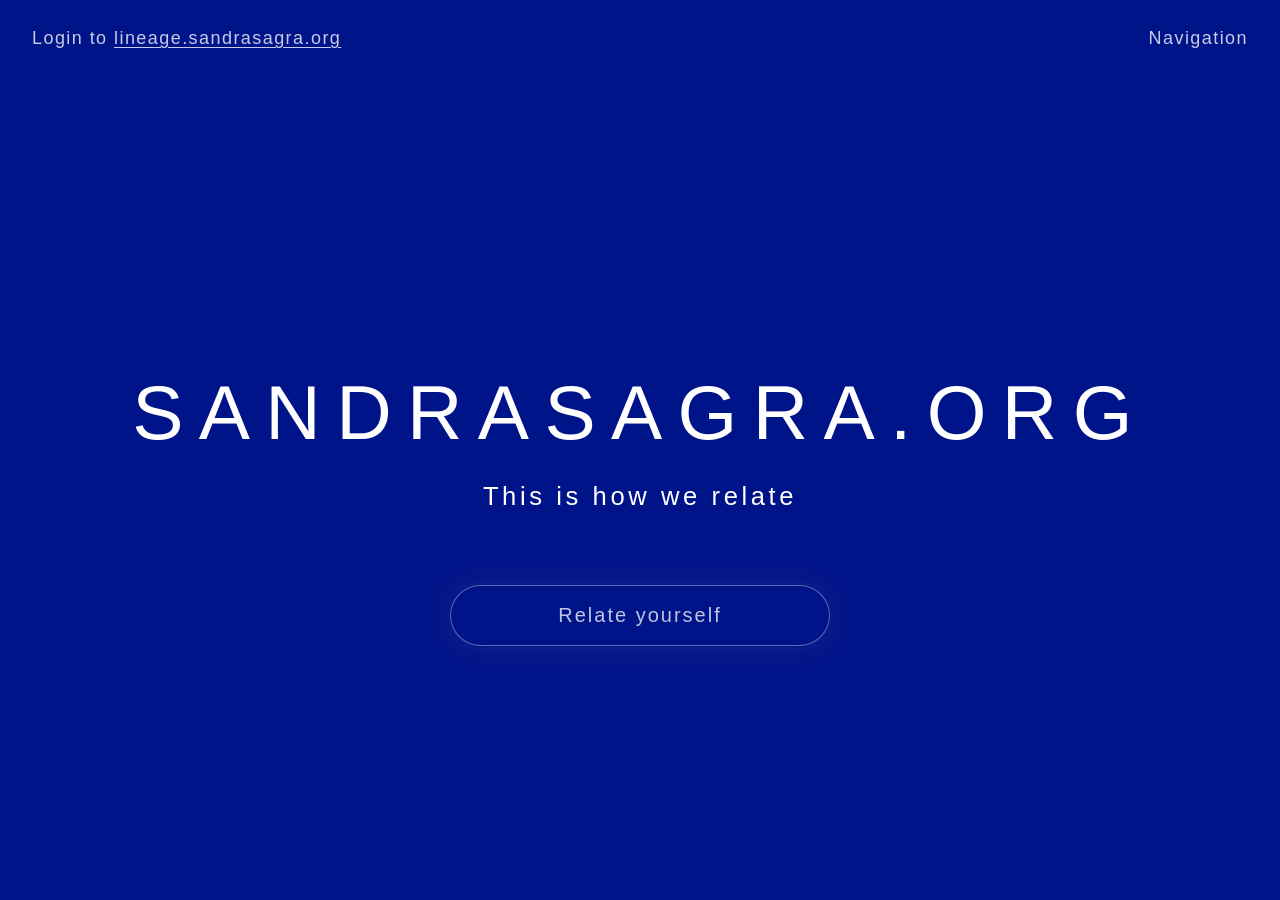
==== site/app/static/index.html @ 11477dbf "Add complete lineage portal application source" ====
<!DOCTYPE html>
<html lang="en">

<head>

<meta charset="UTF-8">

<meta name="viewport" content="width=device-width, initial-scale=1.0, viewport-fit=cover">

<meta name="theme-color" content="#001489">

<title>SANDRASAGRA.ORG</title>


<link rel="stylesheet" href="style.css">


<script src="https://d3js.org/d3.v7.min.js"></script>


</head>


<body>

<a
    id="lineage-login"
    href="https://lineage.sandrasagra.org"
    target="_blank"
    rel="noopener noreferrer"
>
    Login to <span>lineage.sandrasagra.org</span>
</a>

<button
    id="navigation-toggle"
    type="button"
    aria-haspopup="dialog"
    aria-controls="navigation-guide"
    aria-expanded="false"
>
    Navigation
</button>

<div
    id="navigation-backdrop"
    hidden
></div>

<aside
    id="navigation-guide"
    role="dialog"
    aria-modal="true"
    aria-labelledby="navigation-title"
    hidden
>
    <div class="navigation-guide-header">
        <h2 id="navigation-title">Navigation</h2>

        <button
            id="navigation-close"
            type="button"
            aria-label="Close navigation guide"
        >
            ×
        </button>
    </div>

    <section>
        <h3>Find a relation</h3>
        <p>
            Select the input field, enter all or part of a name,
            then press Return. Selecting the field clears its
            current text without changing the person in focus.
        </p>
    </section>

    <section>
        <h3>Explore the family</h3>
        <p>
            Drag empty space to move through the chart. Use the
            mouse wheel or pinch gesture to zoom. Click a person
            on desktop, or double-tap on touch, to change focus.
        </p>
    </section>

    <section>
        <h3>View tooltips</h3>
        <p>
            Hover over a person with a mouse. On a touch screen,
            tap once to show their full name, nicknames, and
            relationship to the focused person.
        </p>
    </section>

    <section>
        <h3>Trace a relationship</h3>
        <p>
            Right-click a person, or press and hold on a touch
            screen, then choose the relationship-path option.
            The people and connections between that person and
            the focused individual will be highlighted.
        </p>
    </section>
</aside>


<!-- ======================================
     BRAND INTRO
====================================== -->


<header id="brand">


    <h1>
        SANDRASAGRA.ORG
    </h1>


    <h2>
        This is how we relate
    </h2>


</header>



<!-- ======================================
     SEARCH
====================================== -->


<div id="search-panel">


    <input

        id="relation-input"

        name="lineage-person-search"

        type="search"

        role="searchbox"

        aria-label="Relate yourself"

        aria-autocomplete="none"

        autocomplete="off"

        autocapitalize="none"

        autocorrect="off"

        spellcheck="false"

        enterkeyhint="search"

        data-form-type="other"

        data-lpignore="true"

        data-1p-ignore

        data-bwignore

        placeholder="Relate yourself"

    >


</div>



<!-- ======================================
     FAMILY UNIVERSE
====================================== -->


<div id="universe">

</div>



<script src="graph.js"></script>


</body>

</html>
---- site/app/static/style.css ----
/*
====================================================
SANDRASAGRA.ORG
Universe Mode
Cinematic Lineage Interface
====================================================
*/


@font-face {

    font-family:FuturaCustom;

    src:
        local("Futura"),
        local("Futura PT"),
        local("Century Gothic");

}



* {

    box-sizing:border-box;

}



html,
body {

    margin:0;

    padding:0;

    width:100%;

    height:100%;

    overflow:hidden;

    background:#001489;

    color:white;

    font-family:

        FuturaCustom,
        Futura,
        "Century Gothic",
        sans-serif;

}

body::before,
body::after {

    content:"";

    position:fixed;

    left:0;

    width:100%;

    z-index:5;

    pointer-events:none;

    opacity:0;

    transition:opacity 2s ease;

}


body::before {

    top:0;

    height:180px;

    background:

        linear-gradient(
            to bottom,
            rgba(0,20,137,1) 0%,
            rgba(0,20,137,.96) 48%,
            rgba(0,20,137,0) 100%
        );

}


body::after {

    bottom:0;

    height:150px;

    background:

        linear-gradient(
            to top,
            rgba(0,20,137,1) 0%,
            rgba(0,20,137,.94) 52%,
            rgba(0,20,137,0) 100%
        );

}


body.universe-active::before,
body.universe-active::after {

    opacity:1;

}



/*
====================================================
UNIVERSE BACKGROUND
====================================================
*/


#universe {

    position:fixed;

    inset:0;

    width:100vw;

    height:100vh;

    z-index:1;

    overflow:hidden;

}



#universe svg {

    width:100%;

    height:100%;

}



/*
====================================================
D3 CONSTELLATION
====================================================
*/


.links line {

    stroke:

        rgba(
            255,
            255,
            255,
            .18
        );


    stroke-width:1;


    transition:

        opacity 2s ease;

}



.nodes circle {

    stroke:

        rgba(
            255,
            255,
            255,
            .55
        );


    stroke-width:1.5;


    filter:

        drop-shadow(
            0 0 8px
            rgba(
                255,
                255,
                255,
                .45
            )
        );


}



.nodes text {

    fill:white;

    font-size:12px;

    letter-spacing:.08em;

    text-shadow:

        0 0 8px #000,
        0 0 12px #000;

    pointer-events:none;

}



/*
====================================================
INTRO BRAND
====================================================
*/


#brand {

    position:absolute;

    top:50%;

    left:50%;


    transform:

        translate(
            -50%,
            -50%
        );


    text-align:center;


    z-index:10;


    pointer-events:none;


    transition:

        top 2s ease,
        transform 2s ease;

}




#brand h1 {

    margin:0;


    font-size:

        clamp(
            42px,
            6vw,
            90px
        );


    font-weight:400;

    color:white;


    letter-spacing:

        .20em;


    opacity:0;


    animation:

        titleFade 2s ease forwards;

    transition:

        font-size 2s ease,
        letter-spacing 2s ease;

}




#brand h2 {

    margin-top:25px;


    font-size:

        clamp(
            18px,
            2vw,
            32px
        );


    font-weight:300;


    letter-spacing:

        .14em;


    opacity:0;


    animation:

        subtitleFade 2s ease forwards;


    animation-delay:

        2s;

    transition:

        margin-top 2s ease,
        font-size 2s ease,
        letter-spacing 2s ease;

}





/*
====================================================
RELATE YOURSELF FIELD
====================================================
*/


#search-panel {

    position:absolute;


    top:65%;


    left:50%;


    transform:

        translate(
            -50%,
            -50%
        );


    z-index:20;


    opacity:0;


    animation:

        searchFade 2s ease forwards;


    animation-delay:

        4s;


    transition:

        top 2s ease,
        bottom 2s ease,
        transform 2s ease;

}





#relation-input {


    width:380px;


    max-width:85vw;


    padding:

        18px 32px;



    border-radius:

        50px;



    border:

        1px solid

        rgba(
            255,
            255,
            255,
            .35
        );



    background:#001489;



    backdrop-filter:

        blur(12px);



    color:white;

    -webkit-text-fill-color:currentColor;



    font-family:inherit;



    font-size:20px;



    font-weight:300;



    letter-spacing:.10em;



    text-align:center;



    outline:none;



    box-shadow:

        0 0 30px

        rgba(
            255,
            255,
            255,
            .08
        );

    transition:

        width 2s ease,
        max-width 2s ease,
        font-size 2s ease;



}





#relation-input::placeholder {


    color:

        rgba(
            255,
            255,
            255,
            .75
        );


}





#relation-input::placeholder {

    -webkit-text-fill-color:currentColor;

}


#relation-input:-webkit-autofill,
#relation-input:-webkit-autofill:hover,
#relation-input:-webkit-autofill:focus {

    -webkit-text-fill-color:white !important;

    box-shadow:

        0 0 0 1000px
        #001489
        inset;

}


#relation-input::-webkit-search-cancel-button {

    display:none;

}


#relation-input:focus {


    border-color:

        rgba(
            255,
            255,
            255,
            .85
        );


}






/*
====================================================
INTRO TRANSITION STATE
====================================================
*/


body.universe-active #brand {


    top:25px;


    transform:


        translate(
            -50%,
            0
        )

        scale(.70);



    transform-origin:

        top center;


}





body.universe-active #brand h1 {


    font-size:


        clamp(
            33px,
            3vw,
            51px
        );


    letter-spacing:.25em;


}





body.universe-active #brand h2 {


    margin-top:8px;


    font-size:

        clamp(
            18px,
            1.6vw,
            24px
        );


    letter-spacing:.18em;


}





body.universe-active #search-panel {


    top:auto;


    bottom:35px;


    left:50%;


    transform:


        translate(
            -50%,
            0
        )

        scale(.85);



    transform-origin:

        bottom center;


}







/*
====================================================
LINEAGE LOGIN
====================================================
*/


#lineage-login {

    position:fixed;

    top:28px;

    left:32px;

    z-index:45;

    color:rgba(255,255,255,.78);

    font-size:18px;

    font-weight:300;

    letter-spacing:.08em;

    text-decoration:none;

    opacity:0;

    animation:

        loginFade 2s ease forwards;

    animation-delay:2s;

    transition:

        color .3s ease,
        text-shadow .3s ease;

}


/*
====================================================
NAVIGATION GUIDE
====================================================
*/


#navigation-toggle {

    position:fixed;

    top:28px;

    right:32px;

    z-index:45;

    padding:0;

    color:rgba(255,255,255,.78);

    background:transparent;

    border:0;

    font:inherit;

    font-size:18px;

    font-weight:300;

    letter-spacing:.08em;

    cursor:pointer;

    opacity:0;

    animation:

        loginFade 2s ease forwards;

    animation-delay:2s;

    transition:
        color .3s ease,
        text-shadow .3s ease;

}


#navigation-toggle:hover,
#navigation-toggle:focus-visible {

    color:white;

    outline:none;

    text-shadow:

        0 0 12px
        rgba(255,255,255,.55);

}


#navigation-backdrop {

    position:fixed;

    inset:0;

    z-index:69;

    background:rgba(0,8,72,.48);

    backdrop-filter:blur(3px);

}


#navigation-guide {

    position:fixed;

    top:72px;

    right:32px;

    z-index:70;

    box-sizing:border-box;

    width:min(420px,calc(100vw - 64px));

    max-height:calc(100vh - 104px);

    overflow-y:auto;

    padding:24px 26px 28px;

    color:white;

    background:rgba(0,20,137,.94);

    border:1px solid rgba(255,255,255,.35);

    border-radius:16px;

    box-shadow:
        0 20px 70px rgba(0,0,0,.38),
        inset 0 0 36px rgba(255,255,255,.04);

    backdrop-filter:blur(18px);

}


#navigation-guide[hidden],
#navigation-backdrop[hidden] {

    display:none;

}


.navigation-guide-header {

    display:flex;

    align-items:center;

    justify-content:space-between;

    gap:20px;

    margin-bottom:20px;

}


#navigation-guide h2,
#navigation-guide h3,
#navigation-guide p {

    margin:0;

}


#navigation-guide h2 {

    font-size:25px;

    font-weight:400;

    letter-spacing:.15em;

}


#navigation-guide h3 {

    margin-bottom:7px;

    font-size:14px;

    font-weight:600;

    letter-spacing:.12em;

    text-transform:uppercase;

}


#navigation-guide p {

    color:rgba(255,255,255,.8);

    font-size:14px;

    line-height:1.55;

    letter-spacing:.035em;

}


#navigation-guide section + section {

    margin-top:20px;

    padding-top:20px;

    border-top:1px solid rgba(255,255,255,.14);

}


#navigation-close {

    width:40px;

    height:40px;

    flex:0 0 40px;

    padding:0 0 3px;

    color:white;

    background:rgba(255,255,255,.08);

    border:1px solid rgba(255,255,255,.22);

    border-radius:50%;

    font:inherit;

    font-size:28px;

    line-height:1;

    cursor:pointer;

}


#navigation-close:hover,
#navigation-close:focus-visible {

    background:rgba(255,255,255,.18);

    outline:none;

}


body.navigation-open #universe,
body.navigation-open #brand,
body.navigation-open #search-panel {

    pointer-events:none;

}


#lineage-login:hover,
#lineage-login:focus-visible {

    color:white;

    text-shadow:

        0 0 12px
        rgba(255,255,255,.55);

}


#lineage-login span {

    text-decoration:underline;

    text-underline-offset:.18em;

}


body:not(.universe-active) #relation-input {

    caret-color:transparent;

}


#relation-input {

    animation:

        inputPulse 4.9s ease-in-out infinite;

    animation-delay:4s;

}


#relation-input::placeholder {

    animation:

        placeholderPulse 4.9s ease-in-out infinite;

    animation-delay:4s;

}


/*
====================================================
TOOLTIP
====================================================
*/


#tooltip {


    position:absolute;


    display:block;


    z-index:50;


    padding:

        12px 18px;



    background:

        rgba(
            0,
            0,
            0,
            .75
        );



    border:

        1px solid

        rgba(
            255,
            255,
            255,
            .25
        );



    border-radius:10px;



    backdrop-filter:

        blur(10px);



    font-size:14px;



    letter-spacing:.08em;


}


/*
====================================================
RELATIONSHIP PATH MENU
====================================================
*/


#relationship-menu {

    position:fixed;

    z-index:80;

    display:none;

    width:min(298px,calc(100vw - 24px));

    padding:8px;

    background:rgba(0,8,72,.94);

    border:1px solid rgba(255,255,255,.34);

    border-radius:12px;

    box-shadow:0 14px 42px rgba(0,0,0,.38);

    backdrop-filter:blur(14px);

}


#relationship-menu.is-visible {

    display:block;

}


#relationship-menu button {

    width:100%;

    min-height:46px;

    padding:10px 12px;

    color:white;

    background:#001489;

    border:1px solid rgba(255,255,255,.2);

    border-radius:8px;

    font:inherit;

    font-size:13px;

    line-height:1.35;

    text-align:left;

    cursor:pointer;

}


#relationship-menu button:hover,
#relationship-menu button:focus-visible {

    background:#1D3AC4;

    outline:none;

}


#relationship-menu button:disabled {

    opacity:.5;

    cursor:default;

}


.relationship-path-node {

    opacity:1 !important;

    fill:white !important;

    stroke:#1D3AC4 !important;

    stroke-width:5px !important;

    filter:
        drop-shadow(0 0 7px white)
        drop-shadow(0 0 16px #1D3AC4)
        !important;

}


.relationship-path-link {

    opacity:1 !important;

    stroke:white !important;

    stroke-width:3px !important;

    filter:drop-shadow(0 0 5px #1D3AC4);

}


.relationship-path-label {

    opacity:1 !important;

    font-weight:700;

    filter:drop-shadow(0 0 5px #001489);

}


body.universe-active #relation-input {

    width:680px;

    max-width:

        calc(
            112vw
            -
            32px
        );

    font-size:

        clamp(
            15px,
            1.6vw,
            20px
        );

}





/*
====================================================
ANIMATION
====================================================
*/


@keyframes titleFade {


    from {

        opacity:0;

        transform:

            translateY(30px);

    }


    to {

        opacity:1;

        transform:

            translateY(0);

    }


}





@keyframes subtitleFade {


    from {

        opacity:0;

        transform:

            translateY(20px);

    }


    to {

        opacity:1;

        transform:

            translateY(0);

    }


}





@keyframes searchFade {


    from {

        opacity:0;

        transform:

            translate(
                -50%,
                20px
            );

    }


    to {

        opacity:1;

        transform:

            translate(
                -50%,
                0
            );

    }


}





@keyframes loginFade {


    from {

        opacity:0;

        transform:translateY(-12px);

    }


    to {

        opacity:1;

        transform:translateY(0);

    }


}


@keyframes inputPulse {


    0%,
    100% {

        color:rgba(255,255,255,.72);

        background:#001489;

        border-color:rgba(255,255,255,.28);

        box-shadow:

            0 0 24px
            rgba(255,255,255,.05);

    }


    50% {

        color:white;

        background:#1D3AC4;

        border-color:rgba(255,255,255,.72);

        box-shadow:

            0 0 42px
            rgba(255,255,255,.18);

    }


}


@keyframes placeholderPulse {


    0%,
    100% {

        color:rgba(255,255,255,.55);

    }


    50% {

        color:white;

    }


}


/*
====================================================
TOUCH DEVICES
====================================================
*/


@media (hover:none), (pointer:coarse) {


    #universe svg {

        touch-action:none;

    }


    .family-node {

        stroke-width:2px;

    }


    #relation-input {

        min-height:48px;

    }


}


/*
====================================================
TABLET
====================================================
*/


@media (min-width:601px) and (max-width:1024px) {


    body::before {

        height:150px;

    }


    body::after {

        height:145px;

    }


    #lineage-login {

        top:calc(20px + env(safe-area-inset-top));

        left:calc(24px + env(safe-area-inset-left));

        max-width:44vw;

        font-size:16px;

    }


    #navigation-toggle {

        top:calc(20px + env(safe-area-inset-top));

        right:calc(24px + env(safe-area-inset-right));

        font-size:16px;

    }


    #navigation-guide {

        top:calc(62px + env(safe-area-inset-top));

        right:calc(24px + env(safe-area-inset-right));

        width:min(400px,calc(100vw - 48px));

        max-height:
            calc(
                100vh
                -
                86px
                -
                env(safe-area-inset-top)
                -
                env(safe-area-inset-bottom)
            );

    }


    #brand {

        width:92vw;

    }


    #brand h1 {

        font-size:clamp(38px,7vw,64px);

        letter-spacing:.14em;

    }


    #brand h2 {

        font-size:clamp(17px,2.5vw,25px);

    }


    #relation-input {

        width:min(440px,78vw);

        padding:16px 28px;

        font-size:18px;

    }


    body.universe-active #brand {

        top:calc(26px + env(safe-area-inset-top));

    }


    body.universe-active #brand h1 {

        font-size:clamp(28px,4vw,42px);

    }


    body.universe-active #brand h2 {

        font-size:clamp(16px,2vw,20px);

    }


    body.universe-active #search-panel {

        bottom:calc(24px + env(safe-area-inset-bottom));

        transform:translateX(-50%) scale(.9);

    }


    body.universe-active #relation-input {

        width:min(620px,calc(100vw - 56px));

        max-width:calc(100vw - 56px);

    }


    #tooltip {

        max-width:min(420px,calc(100vw - 40px));

    }


}


/*
====================================================
PHONE
====================================================
*/


@media (max-width:600px) {


    body::before {

        height:125px;

    }


    body::after {

        height:130px;

    }


    #lineage-login {

        top:calc(14px + env(safe-area-inset-top));

        left:calc(16px + env(safe-area-inset-left));

        max-width:55vw;

        font-size:14px;

        text-align:left;

    }


    #navigation-toggle {

        top:calc(14px + env(safe-area-inset-top));

        right:calc(16px + env(safe-area-inset-right));

        font-size:14px;

        letter-spacing:.08em;

    }


    #navigation-guide {

        top:calc(52px + env(safe-area-inset-top));

        right:calc(12px + env(safe-area-inset-right));

        width:
            calc(
                100vw
                -
                24px
                -
                env(safe-area-inset-left)
                -
                env(safe-area-inset-right)
            );

        max-height:
            calc(
                100vh
                -
                66px
                -
                env(safe-area-inset-top)
                -
                env(safe-area-inset-bottom)
            );

        padding:20px 18px 22px;

        border-radius:14px;

    }


    #navigation-guide h2 {

        font-size:21px;

    }


    #navigation-guide h3 {

        font-size:12px;

    }


    #navigation-guide p {

        font-size:13px;

    }


    #brand {

        width:94vw;

    }


    #brand h1 {

        font-size:clamp(26px,9vw,42px);

        letter-spacing:.09em;

    }


    #brand h2 {

        margin-top:18px;

        font-size:clamp(15px,4.5vw,20px);

        letter-spacing:.1em;

    }


    #search-panel {

        top:68%;

        width:100%;

    }


    #relation-input {

        box-sizing:border-box;

        width:calc(100vw - 32px);

        max-width:calc(100vw - 32px);

        padding:14px 18px;

        font-size:16px;

        letter-spacing:.06em;

    }


    body.universe-active #brand {

        top:calc(58px + env(safe-area-inset-top));

        transform:translateX(-50%) scale(.86);

    }


    body.universe-active #brand h1 {

        font-size:clamp(20px,6vw,28px);

        letter-spacing:.12em;

    }


    body.universe-active #brand h2 {

        margin-top:5px;

        font-size:13px;

        letter-spacing:.1em;

    }


    body.universe-active #search-panel {

        bottom:calc(14px + env(safe-area-inset-bottom));

        transform:translateX(-50%) scale(1);

    }


    body.universe-active #relation-input {

        width:calc(100vw - 24px);

        max-width:calc(100vw - 24px);

        font-size:15px;

    }


    #tooltip {

        position:fixed;

        top:auto !important;

        right:12px;

        bottom:calc(88px + env(safe-area-inset-bottom));

        left:12px !important;

        box-sizing:border-box;

        width:auto;

        max-width:none;

        max-height:35vh;

        overflow-y:auto;

        padding:12px 14px;

        font-size:12px;

        letter-spacing:.04em;

    }


}


/*
====================================================
PHONE — LANDSCAPE
====================================================
*/


@media (max-width:900px) and (max-height:500px) {


    body::before,
    body::after {

        height:82px;

    }


    #lineage-login {

        top:calc(8px + env(safe-area-inset-top));

        font-size:12px;

    }


    #navigation-toggle {

        top:calc(8px + env(safe-area-inset-top));

        font-size:12px;

    }


    #navigation-guide {

        top:calc(36px + env(safe-area-inset-top));

        max-height:
            calc(
                100vh
                -
                44px
                -
                env(safe-area-inset-top)
                -
                env(safe-area-inset-bottom)
            );

    }


    #brand h1 {

        font-size:clamp(24px,6vw,34px);

    }


    #brand h2 {

        margin-top:8px;

        font-size:14px;

    }


    body.universe-active #brand {

        top:calc(10px + env(safe-area-inset-top));

    }


    body.universe-active #brand h2 {

        display:none;

    }


    body.universe-active #search-panel {

        bottom:calc(8px + env(safe-area-inset-bottom));

    }


    #relation-input {

        min-height:42px;

        padding:10px 16px;

    }


    #tooltip {

        bottom:calc(68px + env(safe-area-inset-bottom));

        max-height:42vh;

    }


}
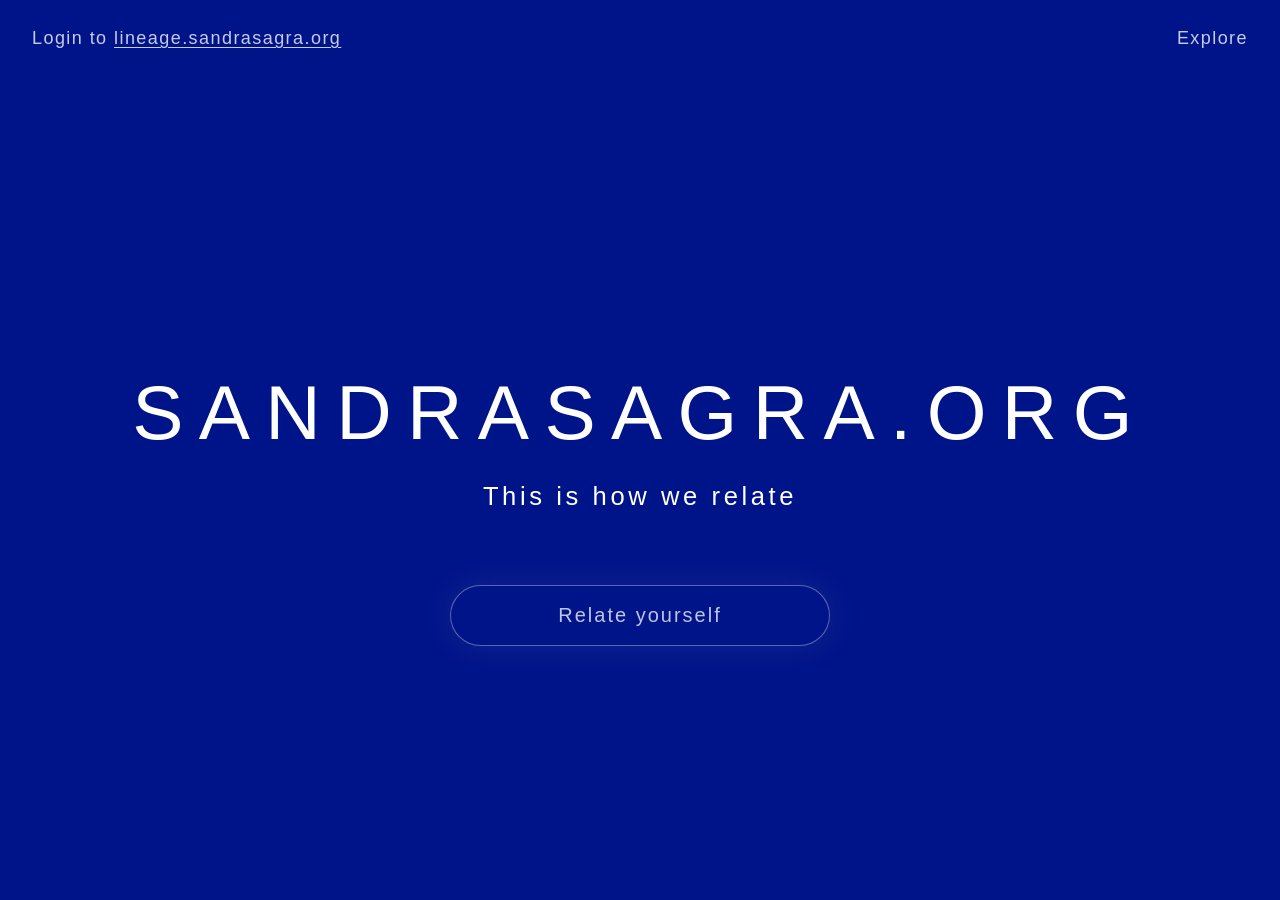
==== commit e5b59577: "Rename navigation guide to Explore" ====
--- a/site/app/static/index.html
+++ b/site/app/static/index.html
@@ -39,7 +39,7 @@
     aria-controls="navigation-guide"
     aria-expanded="false"
 >
-    Navigation
+    Explore
 </button>
 
 <div
@@ -55,7 +55,7 @@
     hidden
 >
     <div class="navigation-guide-header">
-        <h2 id="navigation-title">Navigation</h2>
+        <h2 id="navigation-title">How to Explore</h2>
 
         <button
             id="navigation-close"
@@ -72,6 +72,11 @@
             Select the input field, enter all or part of a name,
             then press Return. Selecting the field clears its
             current text without changing the person in focus.
+            To trace a relationship directly, enter two names
+            separated by a forward slash, such as
+            “First Person / Second Person,” then press Return.
+            After clearing a focused name, typing a forward slash
+            restores that name so a second person can be added.
         </p>
     </section>
 
@@ -147,7 +152,11 @@
 
         aria-label="Relate yourself"
 
-        aria-autocomplete="none"
+        aria-autocomplete="list"
+
+        aria-controls="relation-suggestions"
+
+        aria-expanded="false"
 
         autocomplete="off"
 
@@ -170,6 +179,18 @@
         placeholder="Relate yourself"
 
     >
+
+    <div
+
+        id="relation-suggestions"
+
+        role="listbox"
+
+        aria-label="Name suggestions"
+
+        hidden
+
+    ></div>
 
 
 </div>
--- a/site/app/static/style.css
+++ b/site/app/static/style.css
@@ -378,6 +378,12 @@
 
     position:absolute;
 
+    display:flex;
+
+    flex-direction:column;
+
+    align-items:center;
+
 
     top:65%;
 
@@ -583,6 +589,92 @@
 
 }
 
+#relation-suggestions {
+
+    box-sizing:border-box;
+
+    display:flex;
+
+    gap:4px;
+
+    width:max-content;
+
+    max-width:calc(100vw - 32px);
+
+    margin:5px auto 0;
+
+    padding:2px;
+
+    overflow-x:auto;
+
+    border:
+        1px solid
+        rgba(255,255,255,.24);
+
+    border-radius:12px;
+
+    background:rgba(0,20,137,.88);
+
+    box-shadow:
+        0 10px 28px
+        rgba(0,0,0,.28);
+
+    backdrop-filter:blur(14px);
+
+    scrollbar-width:none;
+
+}
+
+#relation-suggestions[hidden] {
+
+    display:none;
+
+}
+
+#relation-suggestions::-webkit-scrollbar {
+
+    display:none;
+
+}
+
+.relation-suggestion {
+
+    flex:0 0 auto;
+
+    padding:2px 8px;
+
+    border:
+        1px solid
+        rgba(255,255,255,.16);
+
+    border-radius:9px;
+
+    background:rgba(255,255,255,.08);
+
+    color:white;
+
+    font:inherit;
+
+    font-size:12px;
+
+    white-space:nowrap;
+
+    cursor:pointer;
+
+}
+
+.relation-suggestion:hover,
+.relation-suggestion.is-active,
+.relation-suggestion:focus-visible {
+
+    border-color:rgba(255,255,255,.75);
+
+    background:rgba(255,255,255,.2);
+
+    outline:none;
+
+}
+
 
 
 
@@ -1245,6 +1337,20 @@
 
 }
 
+.tooltip-path {
+
+    opacity:.78;
+
+}
+
+.tooltip-common-ancestor {
+
+    color:#ffd84d;
+
+    font-weight:700;
+
+}
+
 
 body.universe-active #relation-input {
 
@@ -1264,6 +1370,20 @@
             15px,
             1.6vw,
             20px
+        );
+
+}
+
+body.universe-active #relation-suggestions {
+
+    width:max-content;
+
+    max-width:
+
+        calc(
+            100vw
+            -
+            32px
         );
 
 }
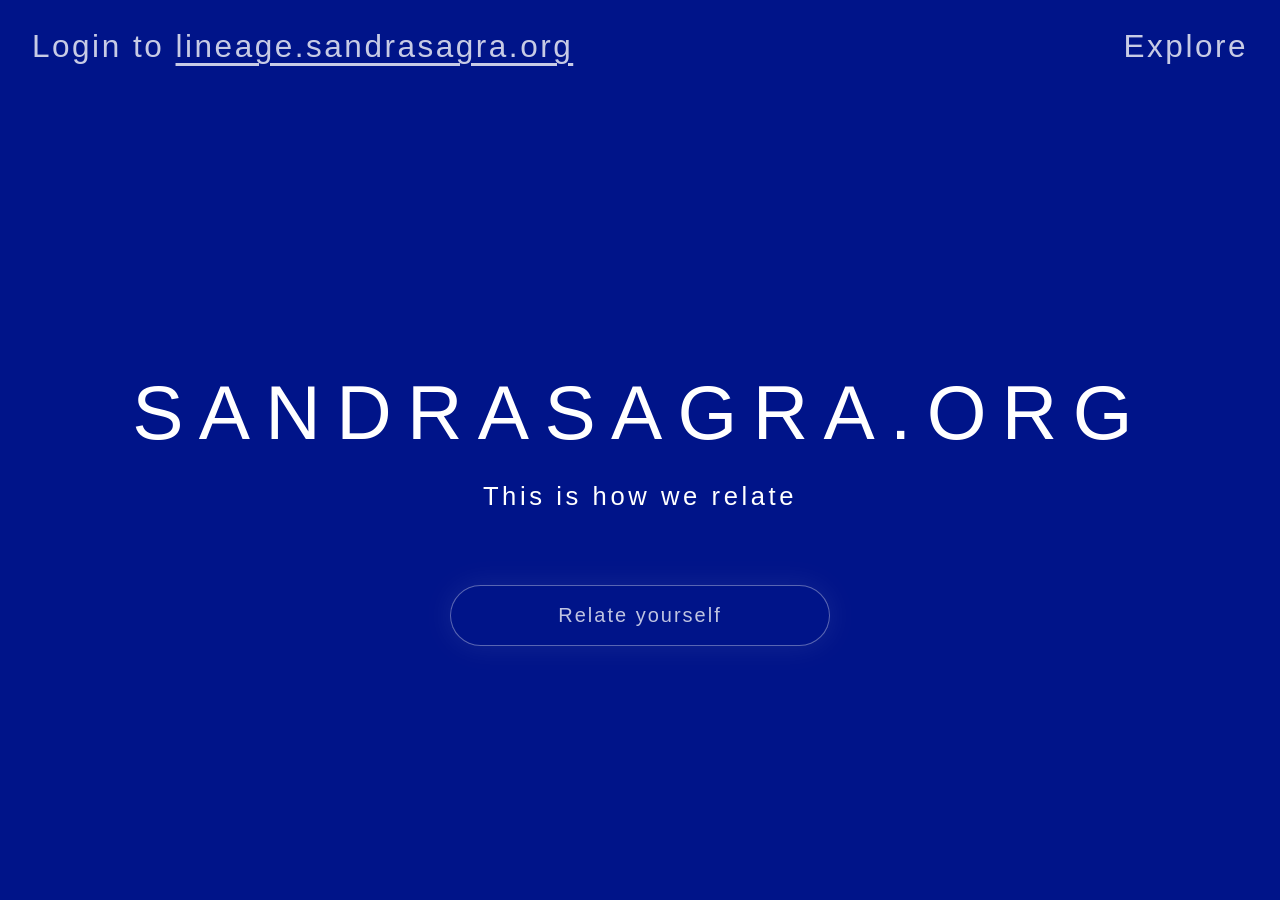
==== commit f64397f9: "Update touch navigation guidance" ====
--- a/site/app/static/index.html
+++ b/site/app/static/index.html
@@ -84,8 +84,9 @@
         <h3>Explore the family</h3>
         <p>
             Drag empty space to move through the chart. Use the
-            mouse wheel or pinch gesture to zoom. Click a person
-            on desktop, or double-tap on touch, to change focus.
+            mouse wheel or pinch gesture to zoom. Click or tap a
+            person to change focus. On touch screens, their name
+            enters the search field and opens the keyboard.
         </p>
     </section>
 
@@ -93,8 +94,8 @@
         <h3>View tooltips</h3>
         <p>
             Hover over a person with a mouse. On a touch screen,
-            tap once to show their full name, nicknames, and
-            relationship to the focused person.
+            selecting a person also shows their full name,
+            nicknames, and relationship to the focused person.
         </p>
     </section>
 
@@ -104,7 +105,9 @@
             Right-click a person, or press and hold on a touch
             screen, then choose the relationship-path option.
             The people and connections between that person and
-            the focused individual will be highlighted.
+            the focused individual will be highlighted. In the
+            tooltip path, the shared common ancestor is shown in
+            <span class="tooltip-common-ancestor">yellow</span>.
         </p>
     </section>
 </aside>
--- a/site/app/static/style.css
+++ b/site/app/static/style.css
@@ -818,7 +818,7 @@
 
     color:rgba(255,255,255,.78);
 
-    font-size:18px;
+    font-size:31.5px;
 
     font-weight:300;
 
@@ -869,7 +869,7 @@
 
     font:inherit;
 
-    font-size:18px;
+    font-size:31.5px;
 
     font-weight:300;
 
@@ -1648,7 +1648,7 @@
 
         max-width:44vw;
 
-        font-size:16px;
+        font-size:28px;
 
     }
 
@@ -1659,7 +1659,7 @@
 
         right:calc(24px + env(safe-area-inset-right));
 
-        font-size:16px;
+        font-size:28px;
 
     }
 
@@ -1801,7 +1801,7 @@
 
         max-width:55vw;
 
-        font-size:14px;
+        font-size:24.5px;
 
         text-align:left;
 
@@ -1814,7 +1814,7 @@
 
         right:calc(16px + env(safe-area-inset-right));
 
-        font-size:14px;
+        font-size:24.5px;
 
         letter-spacing:.08em;
 
@@ -2035,7 +2035,7 @@
 
         top:calc(8px + env(safe-area-inset-top));
 
-        font-size:12px;
+        font-size:21px;
 
     }
 
@@ -2044,7 +2044,7 @@
 
         top:calc(8px + env(safe-area-inset-top));
 
-        font-size:12px;
+        font-size:21px;
 
     }
 
